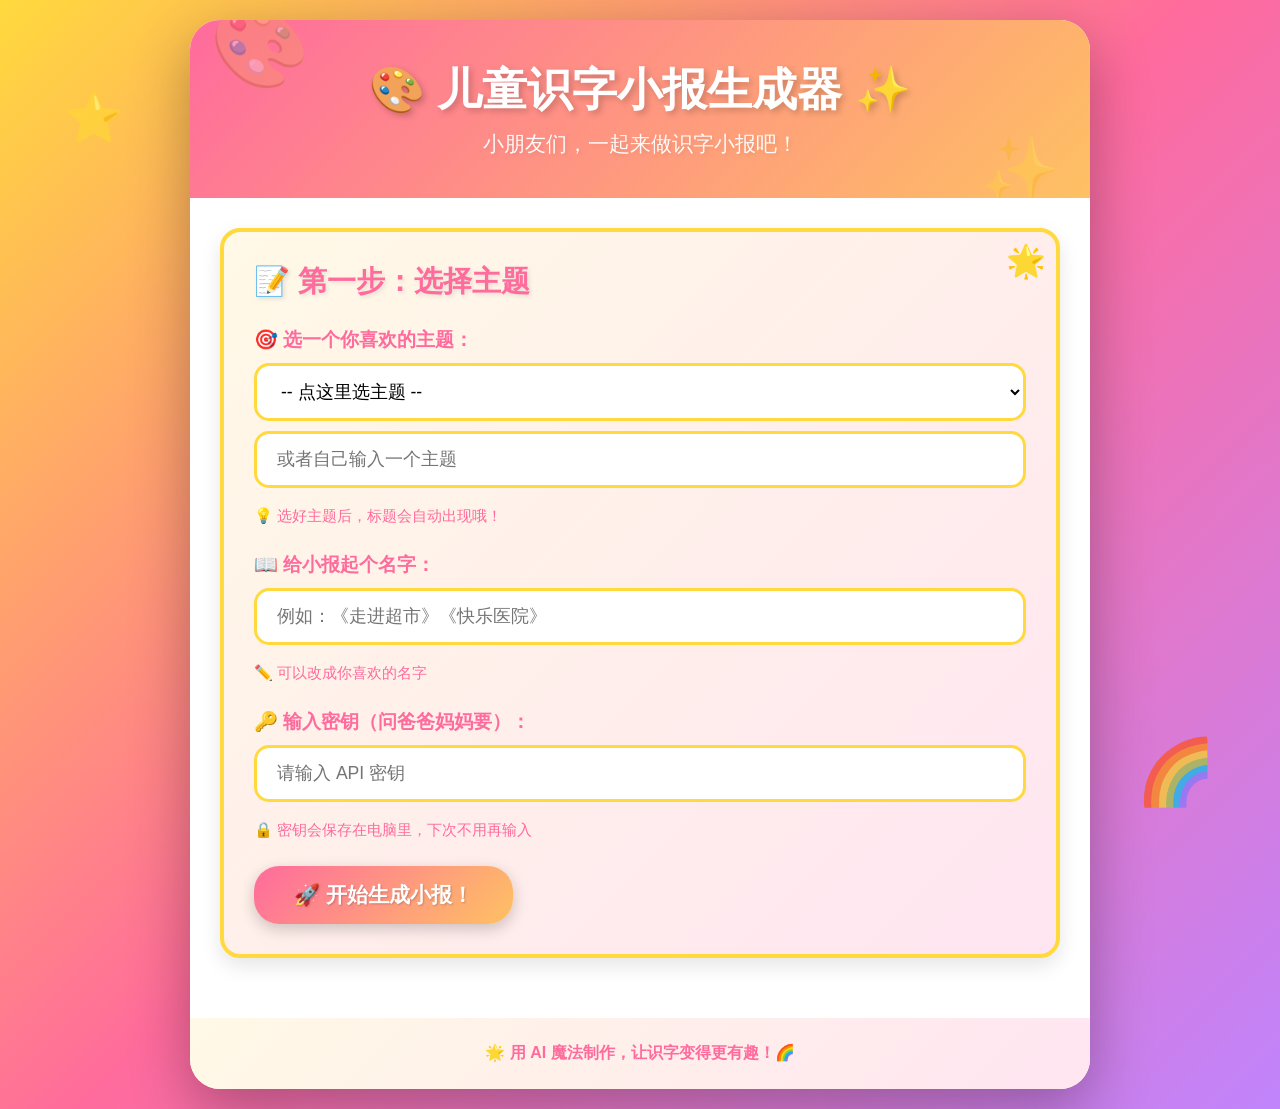
==== index.html @ 82d4d4c2 "first upload demo first upload demo" ====
<!DOCTYPE html>
<html lang="zh-CN">
<head>
    <meta charset="UTF-8">
    <meta name="viewport" content="width=device-width, initial-scale=1.0">
    <title>儿童识字小报生成器</title>
    <link rel="stylesheet" href="css/style.css">
</head>
<body>
    <div class="container">
        <header>
            <h1>🎨 儿童识字小报生成器 ✨</h1>
            <p class="subtitle">小朋友们，一起来做识字小报吧！</p>
        </header>

        <main>
            <!-- 输入表单 -->
            <section class="input-section">
                <h2>📝 第一步：选择主题</h2>
                <div class="form-group">
                    <label for="themeSelect">🎯 选一个你喜欢的主题：</label>
                    <select id="themeSelect">
                        <option value="">-- 点这里选主题 --</option>
                    </select>
                    <input type="text" id="theme" placeholder="或者自己输入一个主题" required>
                    <small>💡 选好主题后，标题会自动出现哦！</small>
                </div>
                <div class="form-group">
                    <label for="title">📖 给小报起个名字：</label>
                    <input type="text" id="title" placeholder="例如：《走进超市》《快乐医院》" required>
                    <small>✏️ 可以改成你喜欢的名字</small>
                </div>
                <div class="form-group">
                    <label for="apiKey">🔑 输入密钥（问爸爸妈妈要）：</label>
                    <input type="password" id="apiKey" placeholder="请输入 API 密钥" required>
                    <small>🔒 密钥会保存在电脑里，下次不用再输入</small>
                </div>
                <button id="generateBtn" class="btn-primary">🚀 开始生成小报！</button>
            </section>

            <!-- 状态显示 -->
            <section class="status-section" id="statusSection" style="display: none;">
                <h2>⏳ 正在努力制作中...</h2>
                <div class="status-content">
                    <div class="spinner" id="spinner"></div>
                    <p id="statusText">准备中...</p>
                </div>
            </section>

            <!-- 提示词预览 -->
            <section class="prompt-section" id="promptSection" style="display: none;">
                <h2>📄 看看我们给 AI 的指令</h2>
                <div class="prompt-preview">
                    <pre id="promptPreview"></pre>
                </div>
                <button id="copyPromptBtn" class="btn-secondary">📋 复制指令</button>
            </section>

            <!-- 图片展示 -->
            <section class="image-section" id="imageSection" style="display: none;">
                <h2>🎉 你的识字小报做好啦！</h2>
                <div class="image-container">
                    <img id="resultImage" alt="生成的识字小报">
                </div>
                <div class="image-actions">
                    <button id="downloadBtn" class="btn-primary">💾 下载图片</button>
                    <button id="newTaskBtn" class="btn-secondary">🔄 再做一张</button>
                </div>
            </section>
        </main>

        <footer>
            <p>🌟 用 AI 魔法制作，让识字变得更有趣！🌈</p>
        </footer>
    </div>

    <script src="js/vocabulary.js"></script>
    <script src="js/prompt-generator.js"></script>
    <script src="js/api.js"></script>
    <script src="js/storage.js"></script>
    <script src="js/app.js"></script>
</body>
</html>
---- css/style.css ----
* {
    margin: 0;
    padding: 0;
    box-sizing: border-box;
}

body {
    font-family: 'Comic Sans MS', 'Microsoft YaHei', '微软雅黑', sans-serif;
    background: linear-gradient(135deg, #FFD93D 0%, #FF6B9D 50%, #C084FC 100%);
    min-height: 100vh;
    padding: 20px;
    position: relative;
    overflow-x: hidden;
}

/* 可爱的背景装饰 */
body::before {
    content: '⭐';
    position: fixed;
    font-size: 3em;
    top: 10%;
    left: 5%;
    animation: twinkle 2s infinite;
    opacity: 0.6;
}

body::after {
    content: '🌈';
    position: fixed;
    font-size: 4em;
    bottom: 10%;
    right: 5%;
    animation: float 3s ease-in-out infinite;
    opacity: 0.7;
}

@keyframes twinkle {
    0%, 100% { transform: scale(1); opacity: 0.6; }
    50% { transform: scale(1.2); opacity: 1; }
}

@keyframes float {
    0%, 100% { transform: translateY(0px); }
    50% { transform: translateY(-20px); }
}

.container {
    max-width: 900px;
    margin: 0 auto;
    background: white;
    border-radius: 30px;
    box-shadow: 0 20px 60px rgba(0, 0, 0, 0.3);
    overflow: hidden;
    position: relative;
}

header {
    background: linear-gradient(135deg, #FF6B9D 0%, #FEC163 100%);
    color: white;
    padding: 40px 30px;
    text-align: center;
    position: relative;
    overflow: hidden;
}

header::before {
    content: '🎨';
    position: absolute;
    font-size: 5em;
    top: -20px;
    left: 20px;
    opacity: 0.3;
    animation: rotate 10s linear infinite;
}

header::after {
    content: '✨';
    position: absolute;
    font-size: 4em;
    bottom: -10px;
    right: 30px;
    opacity: 0.3;
    animation: bounce 2s ease-in-out infinite;
}

@keyframes rotate {
    from { transform: rotate(0deg); }
    to { transform: rotate(360deg); }
}

@keyframes bounce {
    0%, 100% { transform: translateY(0); }
    50% { transform: translateY(-15px); }
}

header h1 {
    font-size: 2.8em;
    margin-bottom: 10px;
    text-shadow: 3px 3px 6px rgba(0, 0, 0, 0.2);
    font-weight: bold;
}

.subtitle {
    font-size: 1.3em;
    opacity: 0.95;
    text-shadow: 2px 2px 4px rgba(0, 0, 0, 0.1);
}

main {
    padding: 30px;
}

section {
    margin-bottom: 30px;
    padding: 30px;
    background: linear-gradient(135deg, #FFF9E6 0%, #FFE5F1 100%);
    border-radius: 20px;
    border: 4px solid #FFD93D;
    box-shadow: 0 8px 20px rgba(0, 0, 0, 0.1);
    position: relative;
}

section::before {
    content: '🌟';
    position: absolute;
    top: 10px;
    right: 10px;
    font-size: 2em;
    animation: twinkle 2s infinite;
}

h2 {
    color: #FF6B9D;
    margin-bottom: 25px;
    font-size: 1.8em;
    text-shadow: 2px 2px 4px rgba(0, 0, 0, 0.1);
    font-weight: bold;
}

.form-group {
    margin-bottom: 25px;
}

label {
    display: block;
    margin-bottom: 10px;
    color: #FF6B9D;
    font-weight: bold;
    font-size: 1.2em;
}

select,
input[type="text"],
input[type="password"] {
    width: 100%;
    padding: 15px 20px;
    border: 3px solid #FFD93D;
    border-radius: 15px;
    font-size: 1.1em;
    transition: all 0.3s;
    margin-bottom: 10px;
    font-family: 'Microsoft YaHei', '微软雅黑', sans-serif;
    background: white;
}

select:focus,
input[type="text"]:focus,
input[type="password"]:focus {
    outline: none;
    border-color: #FF6B9D;
    box-shadow: 0 0 15px rgba(255, 107, 157, 0.3);
    transform: scale(1.02);
}

small {
    display: block;
    margin-top: 8px;
    color: #FF6B9D;
    font-size: 0.95em;
    font-weight: normal;
}

.btn-primary,
.btn-secondary {
    padding: 15px 40px;
    border: none;
    border-radius: 25px;
    font-size: 1.3em;
    font-weight: bold;
    cursor: pointer;
    transition: all 0.3s;
    margin-right: 15px;
    box-shadow: 0 5px 15px rgba(0, 0, 0, 0.2);
    font-family: 'Comic Sans MS', 'Microsoft YaHei', '微软雅黑', sans-serif;
}

.btn-primary {
    background: linear-gradient(135deg, #FF6B9D 0%, #FEC163 100%);
    color: white;
    text-shadow: 1px 1px 2px rgba(0, 0, 0, 0.2);
}

.btn-primary:hover {
    transform: translateY(-3px) scale(1.05);
    box-shadow: 0 8px 20px rgba(255, 107, 157, 0.4);
}

.btn-primary:active {
    transform: translateY(-1px) scale(1.02);
}

.btn-primary:disabled {
    background: #ccc;
    cursor: not-allowed;
    transform: none;
}

.btn-secondary {
    background: white;
    color: #FF6B9D;
    border: 3px solid #FF6B9D;
}

.btn-secondary:hover {
    background: #FF6B9D;
    color: white;
    transform: translateY(-3px) scale(1.05);
}

.status-section {
    text-align: center;
}

.status-content {
    display: flex;
    flex-direction: column;
    align-items: center;
    gap: 20px;
}

.spinner {
    width: 60px;
    height: 60px;
    border: 6px solid #FFE5F1;
    border-top: 6px solid #FF6B9D;
    border-radius: 50%;
    animation: spin 1s linear infinite;
}

@keyframes spin {
    0% { transform: rotate(0deg); }
    100% { transform: rotate(360deg); }
}

#statusText {
    font-size: 1.3em;
    color: #FF6B9D;
    font-weight: bold;
}

.prompt-preview {
    background: white;
    border: 3px solid #FFD93D;
    border-radius: 15px;
    padding: 25px;
    max-height: 400px;
    overflow-y: auto;
    margin-bottom: 20px;
    box-shadow: inset 0 2px 10px rgba(0, 0, 0, 0.05);
}

.prompt-preview pre {
    white-space: pre-wrap;
    word-wrap: break-word;
    font-family: 'Microsoft YaHei', '微软雅黑', monospace;
    font-size: 0.95em;
    line-height: 1.8;
    color: #333;
}

.image-container {
    text-align: center;
    margin-bottom: 25px;
    padding: 20px;
    background: white;
    border-radius: 15px;
}

.image-container img {
    max-width: 100%;
    height: auto;
    border-radius: 15px;
    box-shadow: 0 10px 30px rgba(0, 0, 0, 0.2);
    border: 5px solid #FFD93D;
}

.image-actions {
    display: flex;
    justify-content: center;
    gap: 15px;
    flex-wrap: wrap;
}

footer {
    background: linear-gradient(135deg, #FFF9E6 0%, #FFE5F1 100%);
    padding: 25px;
    text-align: center;
    color: #FF6B9D;
    font-size: 1em;
    font-weight: bold;
}

/* 滚动条美化 */
.prompt-preview::-webkit-scrollbar {
    width: 10px;
}

.prompt-preview::-webkit-scrollbar-track {
    background: #FFE5F1;
    border-radius: 10px;
}

.prompt-preview::-webkit-scrollbar-thumb {
    background: #FF6B9D;
    border-radius: 10px;
}

.prompt-preview::-webkit-scrollbar-thumb:hover {
    background: #FEC163;
}

/* 响应式设计 */
@media (max-width: 768px) {
    body {
        padding: 10px;
    }

    header h1 {
        font-size: 2.2em;
    }

    .subtitle {
        font-size: 1.1em;
    }

    main {
        padding: 20px;
    }

    section {
        padding: 20px;
    }

    h2 {
        font-size: 1.5em;
    }

    .image-actions {
        flex-direction: column;
    }

    .btn-primary,
    .btn-secondary {
        width: 100%;
        margin-right: 0;
        margin-bottom: 15px;
    }
}

/* 添加一些可爱的悬浮装饰 */
.floating-decoration {
    position: fixed;
    font-size: 2em;
    opacity: 0.4;
    pointer-events: none;
    animation: float 4s ease-in-out infinite;
}
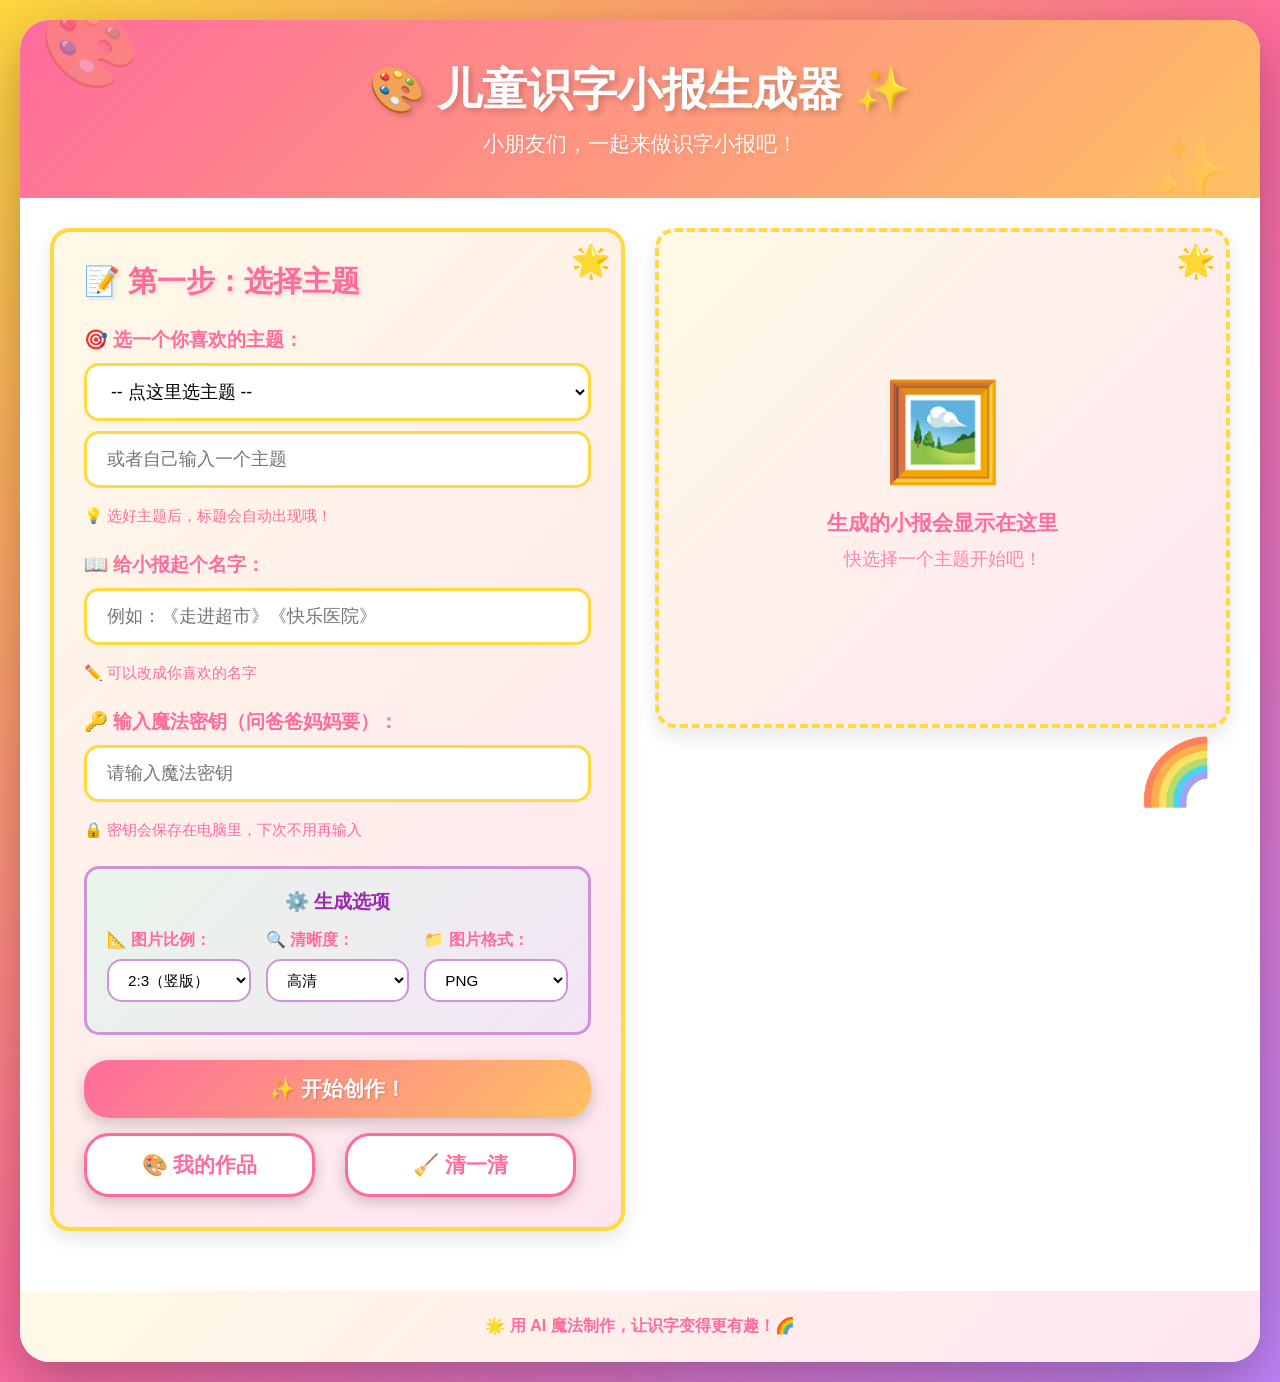
==== commit 2be70fff: "v2.0: 修复多项问题，优化体验 - 修复 localStorage 溢出：历史记录不再存储 base64 data URL - 修复下载格式：尊重用户选择的 JPG/PNG 格式 - 修复"我的作" ====
--- a/index.html
+++ b/index.html
@@ -14,59 +14,113 @@
         </header>
 
         <main>
-            <!-- 输入表单 -->
-            <section class="input-section">
-                <h2>📝 第一步：选择主题</h2>
-                <div class="form-group">
-                    <label for="themeSelect">🎯 选一个你喜欢的主题：</label>
-                    <select id="themeSelect">
-                        <option value="">-- 点这里选主题 --</option>
-                    </select>
-                    <input type="text" id="theme" placeholder="或者自己输入一个主题" required>
-                    <small>💡 选好主题后，标题会自动出现哦！</small>
+            <div class="main-content">
+                <!-- 左侧：输入和控制区 -->
+                <div class="left-panel">
+                    <!-- 输入表单 -->
+                    <section class="input-section">
+                        <h2>📝 第一步：选择主题</h2>
+                        <div class="form-group">
+                            <label for="themeSelect">🎯 选一个你喜欢的主题：</label>
+                            <select id="themeSelect">
+                                <option value="">-- 点这里选主题 --</option>
+                            </select>
+                            <input type="text" id="theme" placeholder="或者自己输入一个主题" required>
+                            <small>💡 选好主题后，标题会自动出现哦！</small>
+                        </div>
+                        <div class="form-group">
+                            <label for="title">📖 给小报起个名字：</label>
+                            <input type="text" id="title" placeholder="例如：《走进超市》《快乐医院》" required>
+                            <small>✏️ 可以改成你喜欢的名字</small>
+                        </div>
+                        <div class="form-group">
+                            <label for="apiKey">🔑 输入魔法密钥（问爸爸妈妈要）：</label>
+                            <input type="password" id="apiKey" placeholder="请输入魔法密钥" required>
+                            <small>🔒 密钥会保存在电脑里，下次不用再输入</small>
+                        </div>
+
+                        <!-- 生成选项 -->
+                        <div class="options-section">
+                            <h3>⚙️ 生成选项</h3>
+                            <div class="options-grid">
+                                <div class="form-group">
+                                    <label for="aspectRatio">📐 图片比例：</label>
+                                    <select id="aspectRatio">
+                                        <option value="2:3" selected>2:3（竖版）</option>
+                                        <option value="3:4">3:4</option>
+                                        <option value="1:1">1:1（方形）</option>
+                                        <option value="4:3">4:3（横版）</option>
+                                        <option value="16:9">16:9（宽屏）</option>
+                                    </select>
+                                </div>
+                                <div class="form-group">
+                                    <label for="resolution">🔍 清晰度：</label>
+                                    <select id="resolution">
+                                        <option value="1K">普通（快）</option>
+                                        <option value="2K" selected>高清</option>
+                                        <option value="4K">超清（慢）</option>
+                                    </select>
+                                </div>
+                                <div class="form-group">
+                                    <label for="outputFormat">📁 图片格式：</label>
+                                    <select id="outputFormat">
+                                        <option value="png" selected>PNG</option>
+                                        <option value="jpg">JPG</option>
+                                    </select>
+                                </div>
+                            </div>
+                        </div>
+
+                        <button id="generateBtn" class="btn-primary btn-full">✨ 开始创作！</button>
+                        <div class="button-group">
+                            <button id="myWorksBtn" class="btn-secondary">🎨 我的作品</button>
+                            <button id="clearCacheBtn" class="btn-secondary">🧹 清一清</button>
+                        </div>
+                    </section>
+
+                    <!-- 状态显示 -->
+                    <section class="status-section" id="statusSection" style="display: none;">
+                        <h2>⏳ 正在努力制作中...</h2>
+                        <div class="status-content">
+                            <div class="spinner" id="spinner"></div>
+                            <p id="statusText">准备中...</p>
+                        </div>
+                    </section>
+
+                    <!-- 提示词预览 -->
+                    <section class="prompt-section" id="promptSection" style="display: none;">
+                        <h2>📄 看看我们给 AI 的指令</h2>
+                        <div class="prompt-preview">
+                            <pre id="promptPreview"></pre>
+                        </div>
+                        <button id="copyPromptBtn" class="btn-secondary">📋 复制指令</button>
+                    </section>
                 </div>
-                <div class="form-group">
-                    <label for="title">📖 给小报起个名字：</label>
-                    <input type="text" id="title" placeholder="例如：《走进超市》《快乐医院》" required>
-                    <small>✏️ 可以改成你喜欢的名字</small>
+
+                <!-- 右侧：图片预览区 -->
+                <div class="right-panel">
+                    <!-- 图片展示 -->
+                    <section class="image-section" id="imageSection" style="display: none;">
+                        <h2>🎉 你的识字小报做好啦！</h2>
+                        <div class="image-container">
+                            <img id="resultImage" alt="生成的识字小报">
+                        </div>
+                        <div class="image-actions">
+                            <button id="downloadBtn" class="btn-primary">💾 保存图片</button>
+                            <button id="newTaskBtn" class="btn-secondary">🔄 再来一张</button>
+                        </div>
+                    </section>
+
+                    <!-- 占位提示 -->
+                    <section class="placeholder-section" id="placeholderSection">
+                        <div class="placeholder-content">
+                            <div class="placeholder-icon">🖼️</div>
+                            <p>生成的小报会显示在这里</p>
+                            <p class="placeholder-hint">快选择一个主题开始吧！</p>
+                        </div>
+                    </section>
                 </div>
-                <div class="form-group">
-                    <label for="apiKey">🔑 输入密钥（问爸爸妈妈要）：</label>
-                    <input type="password" id="apiKey" placeholder="请输入 API 密钥" required>
-                    <small>🔒 密钥会保存在电脑里，下次不用再输入</small>
-                </div>
-                <button id="generateBtn" class="btn-primary">🚀 开始生成小报！</button>
-            </section>
-
-            <!-- 状态显示 -->
-            <section class="status-section" id="statusSection" style="display: none;">
-                <h2>⏳ 正在努力制作中...</h2>
-                <div class="status-content">
-                    <div class="spinner" id="spinner"></div>
-                    <p id="statusText">准备中...</p>
-                </div>
-            </section>
-
-            <!-- 提示词预览 -->
-            <section class="prompt-section" id="promptSection" style="display: none;">
-                <h2>📄 看看我们给 AI 的指令</h2>
-                <div class="prompt-preview">
-                    <pre id="promptPreview"></pre>
-                </div>
-                <button id="copyPromptBtn" class="btn-secondary">📋 复制指令</button>
-            </section>
-
-            <!-- 图片展示 -->
-            <section class="image-section" id="imageSection" style="display: none;">
-                <h2>🎉 你的识字小报做好啦！</h2>
-                <div class="image-container">
-                    <img id="resultImage" alt="生成的识字小报">
-                </div>
-                <div class="image-actions">
-                    <button id="downloadBtn" class="btn-primary">💾 下载图片</button>
-                    <button id="newTaskBtn" class="btn-secondary">🔄 再做一张</button>
-                </div>
-            </section>
+            </div>
         </main>
 
         <footer>
--- a/css/style.css
+++ b/css/style.css
@@ -22,6 +22,7 @@
     left: 5%;
     animation: twinkle 2s infinite;
     opacity: 0.6;
+    pointer-events: none;
 }
 
 body::after {
@@ -32,6 +33,7 @@
     right: 5%;
     animation: float 3s ease-in-out infinite;
     opacity: 0.7;
+    pointer-events: none;
 }
 
 @keyframes twinkle {
@@ -45,7 +47,7 @@
 }
 
 .container {
-    max-width: 900px;
+    max-width: 1600px;
     margin: 0 auto;
     background: white;
     border-radius: 30px;
@@ -71,6 +73,7 @@
     left: 20px;
     opacity: 0.3;
     animation: rotate 10s linear infinite;
+    pointer-events: none;
 }
 
 header::after {
@@ -81,6 +84,7 @@
     right: 30px;
     opacity: 0.3;
     animation: bounce 2s ease-in-out infinite;
+    pointer-events: none;
 }
 
 @keyframes rotate {
@@ -108,6 +112,59 @@
 
 main {
     padding: 30px;
+}
+
+.main-content {
+    display: grid;
+    grid-template-columns: 1fr 1fr;
+    gap: 30px;
+    align-items: start;
+}
+
+.left-panel {
+    display: flex;
+    flex-direction: column;
+    gap: 30px;
+}
+
+.right-panel {
+    position: sticky;
+    top: 30px;
+}
+
+/* 占位提示 */
+.placeholder-section {
+    padding: 60px 30px;
+    background: linear-gradient(135deg, #FFF9E6 0%, #FFE5F1 100%);
+    border-radius: 20px;
+    border: 4px dashed #FFD93D;
+    text-align: center;
+    min-height: 500px;
+    display: flex;
+    align-items: center;
+    justify-content: center;
+}
+
+.placeholder-content {
+    color: #FF6B9D;
+}
+
+.placeholder-icon {
+    font-size: 6em;
+    margin-bottom: 20px;
+    animation: float 3s ease-in-out infinite;
+}
+
+.placeholder-content p {
+    font-size: 1.3em;
+    font-weight: bold;
+    margin-bottom: 10px;
+}
+
+.placeholder-hint {
+    font-size: 1.1em !important;
+    opacity: 0.8;
+    font-weight: normal !important;
 }
 
 section {
@@ -127,6 +184,7 @@
     right: 10px;
     font-size: 2em;
     animation: twinkle 2s infinite;
+    pointer-events: none;
 }
 
 h2 {
@@ -180,6 +238,23 @@
     font-weight: normal;
 }
 
+.btn-full {
+    width: 100%;
+    margin-bottom: 15px;
+}
+
+.button-group {
+    display: flex;
+    gap: 15px;
+    flex-wrap: wrap;
+}
+
+.button-group .btn-secondary {
+    flex: 1;
+    min-width: 140px;
+    white-space: nowrap;
+}
+
 .btn-primary,
 .btn-secondary {
     padding: 15px 40px;
@@ -192,6 +267,10 @@
     margin-right: 15px;
     box-shadow: 0 5px 15px rgba(0, 0, 0, 0.2);
     font-family: 'Comic Sans MS', 'Microsoft YaHei', '微软雅黑', sans-serif;
+    text-align: center;
+    display: inline-flex;
+    align-items: center;
+    justify-content: center;
 }
 
 .btn-primary {
@@ -301,6 +380,43 @@
     flex-wrap: wrap;
 }
 
+/* 选项区域样式 */
+.options-section {
+    background: linear-gradient(135deg, #E8F5E9 0%, #F3E5F5 100%);
+    border-radius: 15px;
+    padding: 20px;
+    margin-bottom: 25px;
+    border: 3px solid #CE93D8;
+}
+
+.options-section h3 {
+    color: #9C27B0;
+    margin-bottom: 15px;
+    font-size: 1.2em;
+    text-align: center;
+}
+
+.options-grid {
+    display: grid;
+    grid-template-columns: repeat(3, 1fr);
+    gap: 15px;
+}
+
+.options-grid .form-group {
+    margin-bottom: 0;
+}
+
+.options-grid label {
+    font-size: 1em;
+    margin-bottom: 8px;
+}
+
+.options-grid select {
+    padding: 10px 15px;
+    font-size: 0.95em;
+    border: 2px solid #CE93D8;
+}
+
 footer {
     background: linear-gradient(135deg, #FFF9E6 0%, #FFE5F1 100%);
     padding: 25px;
@@ -345,6 +461,24 @@
 
     main {
         padding: 20px;
+    }
+
+    .main-content {
+        grid-template-columns: 1fr;
+        gap: 20px;
+    }
+
+    .right-panel {
+        position: static;
+    }
+
+    .placeholder-section {
+        min-height: 300px;
+        padding: 40px 20px;
+    }
+
+    .placeholder-icon {
+        font-size: 4em;
     }
 
     section {
@@ -364,6 +498,10 @@
         width: 100%;
         margin-right: 0;
         margin-bottom: 15px;
+    }
+
+    .options-grid {
+        grid-template-columns: 1fr;
     }
 }
 
